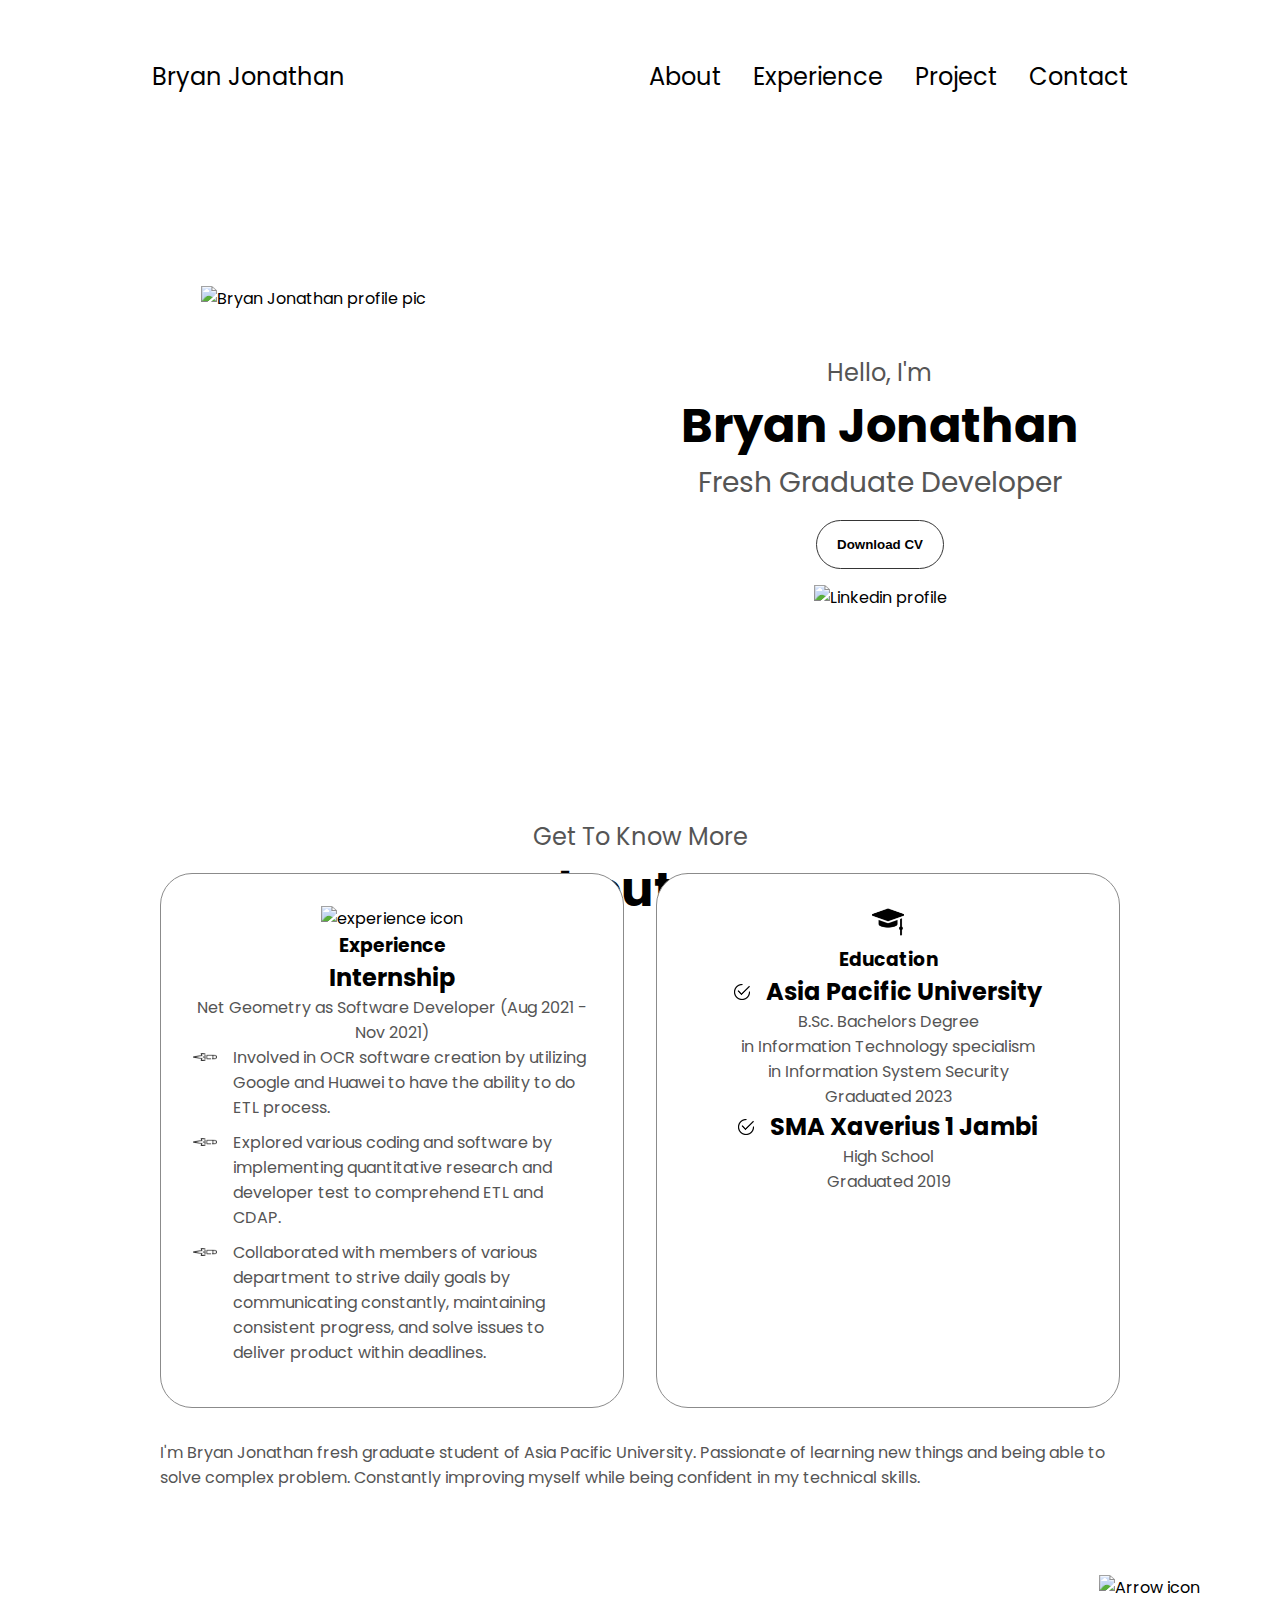
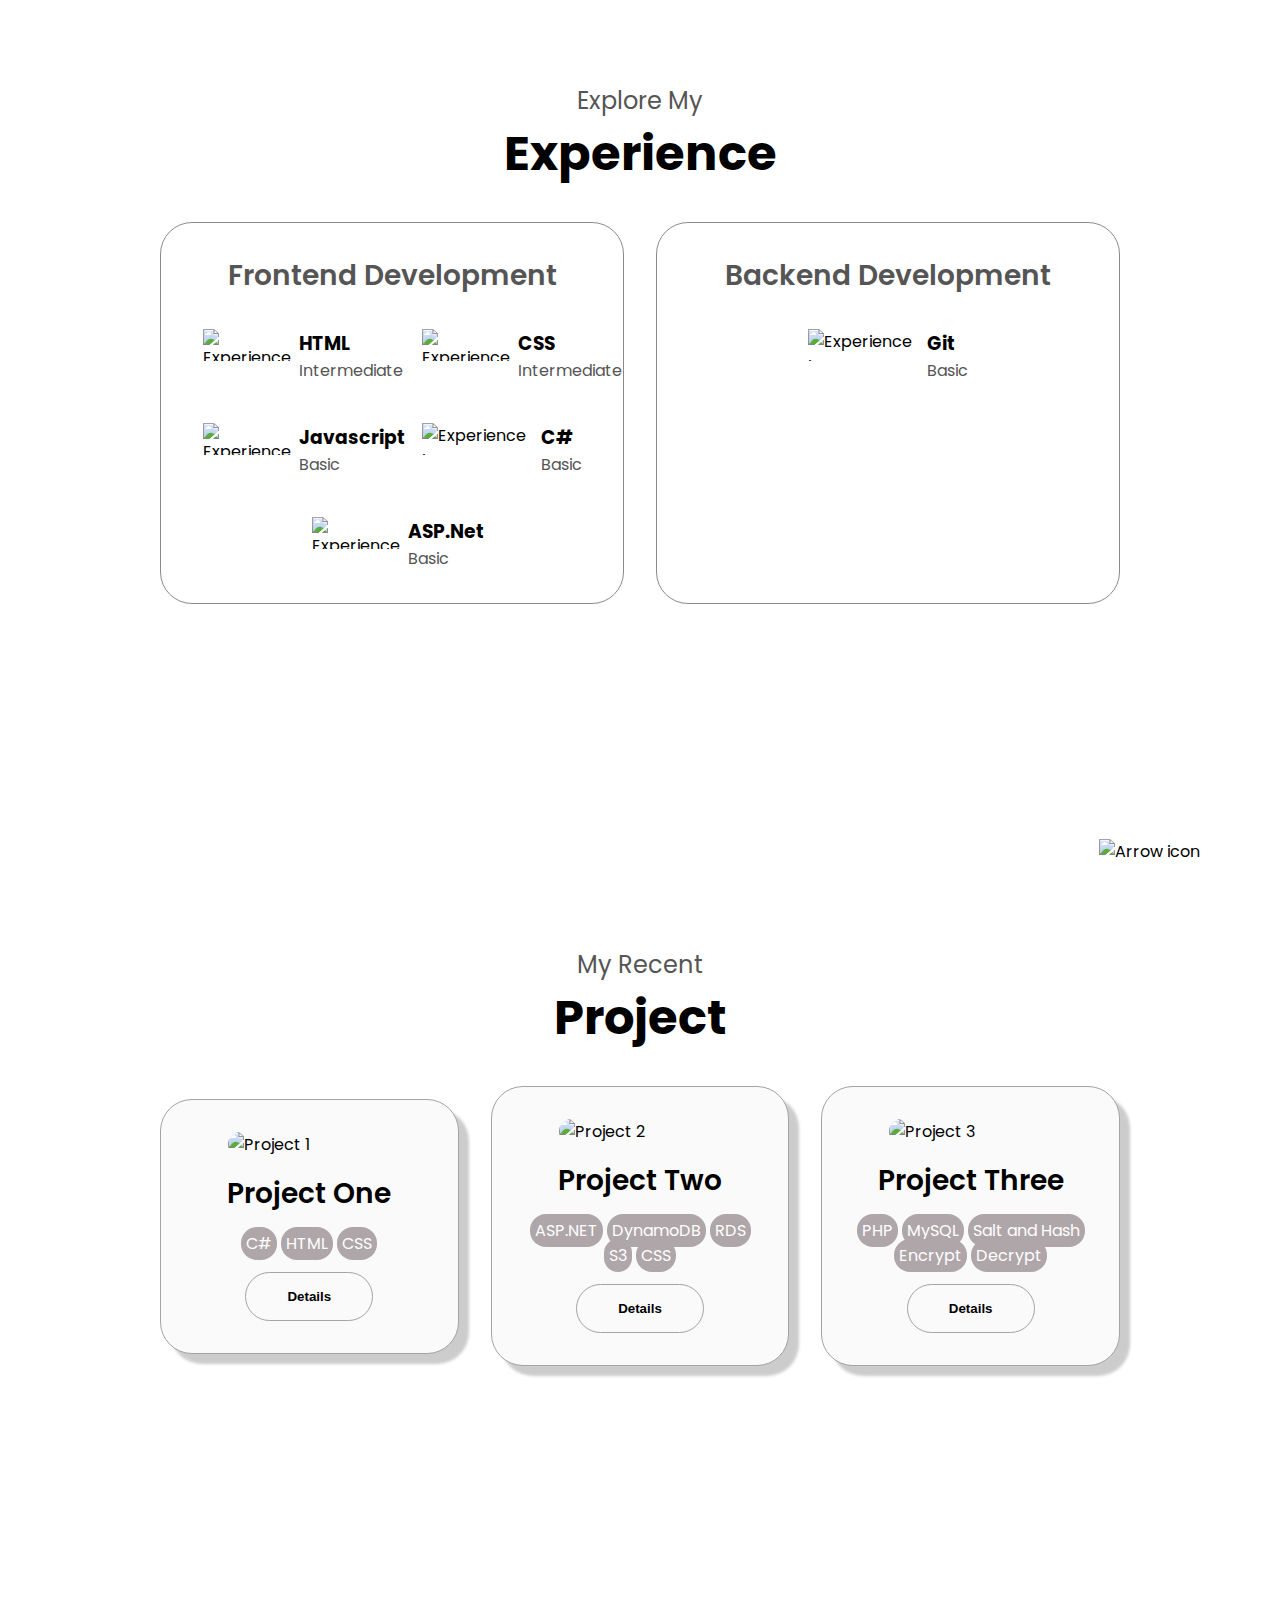
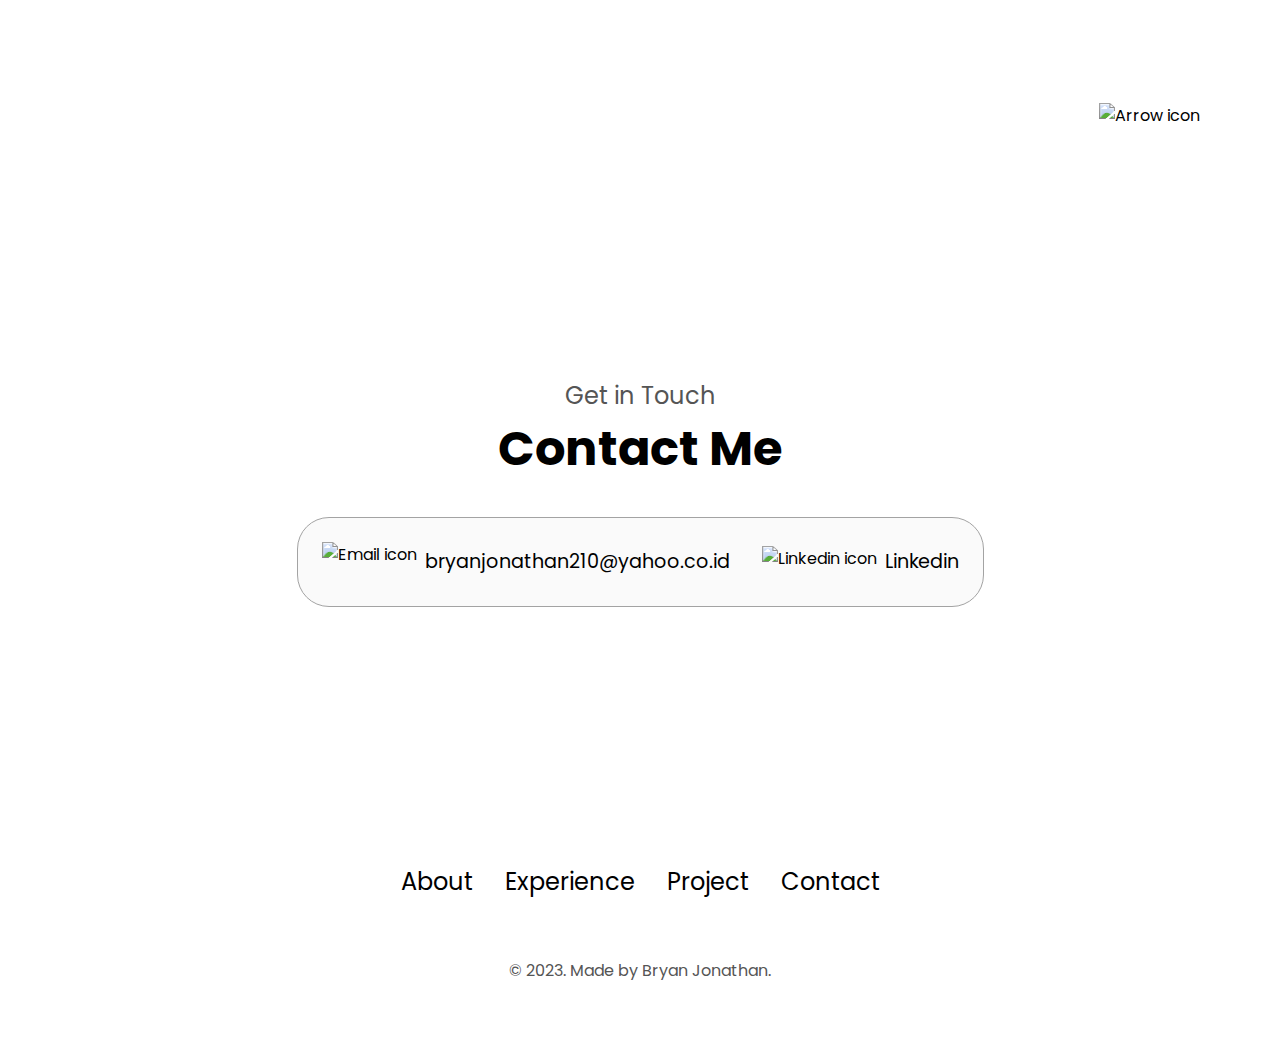
==== index.html @ 46d8b7a0 "doneportofolio" ====
<!DOCTYPE html>
<html lang="en">
<head>
    <meta charset="UTF-8">
    <meta name="viewport" content="width=device-width, initial-scale=1.0">
    <title>Portfolio</title>
    <link rel="stylesheet" href="style.css">
    <link rel="stylesheet" href="mediaqueries.css">
</head>
<body>
    <nav id="desktop-nav">
        <div class="logo">Bryan Jonathan</div>
        <div>
            <ul class="nav-links">
                <li><a href="#about">About</a></li>
                <li><a href="#experience">Experience</a></li>
                <li><a href="#projects">Project</a></li>
                <li><a href="#contact">Contact</a></li>
            </ul>
        </div>
    </nav>
    <nav id="list-nav">
        <div class="logo">Bryan Jonathan</div>
        <div class="list-menu">
            <div class="list-icon" onclick="toggleMenu()">
                <span></span>
                <span></span>
                <span></span>
            </div>
            <div class="menu-links">
                <li><a href="#about" onclick="toggleMenu()">About</a></li>
                <li><a href="#experience" onclick="toggleMenu()">Experience</a></li>
                <li><a href="#projects" onclick="toggleMenu()">Project</a></li>
                <li><a href="#contact" onclick="toggleMenu()">Contact</a></li>
            </div>
        </div>
    </nav>
    <section id="profile">
        <div class="profile_pic-container">
            <img src="./assets/profile-pic.png" alt="Bryan Jonathan profile pic">
        </div>
        <div class="section_text">
            <P class="section_text_p1">Hello, I'm</P>
            <h1 class="title">Bryan Jonathan</h1>
            <p class="section_text_p2">Fresh Graduate Developer</p>
            <div class="btn-container">
                <button class="btn btn-color-2" onclick="window.open('./assets/Bryan-Jonathan-CV.pdf')">Download CV</button>
                <!--<button class="btn btn-color-1" onclick="location.href='./#contact'">Contact Me</button>-->
            </div>
            <div id="socials-logo">
                <img src="./assets/linkedin.png" alt="Linkedin profile" class="icon" onclick="location.href='https://www.linkedin.com/in/BryanJonathan-'">
            </div>
        </div>
    </section>
    <section id="about">
        <p class="section_text_p1">Get To Know More</p>
        <h1 class="title">About Me</h1>
        <div class="section-container">
            <!--<div class="profile_pic-container">
                <img src="./assets/about-pic.png" alt="Profile Picture" class="about-pic">
            </div>-->
            <div class="about-details-container">
                <div class="about-container">
                    <div class="details-container">
                        <img src="./assets/experience.png" alt="experience icon" class="icon">
                        <h3>Experience</h3>
                        <h2>Internship</h2>
                        <p>Net Geometry as Software Developer (Aug 2021 - Nov 2021)</p>
                        <div class="text-container-bullets">
                            <div class="bullet-icon-container">
                                <img src="./assets/bullet.png" alt="bullet icon" class="icon bullet-icon">
                                <p>Involved in OCR software creation by utilizing Google and Huawei to have the ability to do ETL process.</p>
                            </div>
                            <div class="bullet-icon-container">
                                <img src="./assets/bullet.png" alt="bullet icon" class="icon bullet-icon">
                                <p>Explored various coding and software by implementing quantitative research and developer test to comprehend ETL and CDAP.</p>
                            </div>
                            <div class="bullet-icon-container">
                                <img src="./assets/bullet.png" alt="bullet icon" class="icon bullet-icon">
                                <p>Collaborated with members of various department to strive daily goals by communicating constantly, maintaining consistent progress, and solve issues to deliver product within deadlines.</p>
                            </div>
                        </div>
                    </div>
                    <div class="details-container">
                        <img src="./assets/education.png" alt="education icon" class="icon">
                        <h3>Education</h3>
                        <h2><img src="./assets/check.png" alt="check icon" class="icon check-icon">Asia Pacific University</h2>
                        <p>B.Sc. Bachelors Degree <br>in Information Technology specialism</p>
                        <p>in Information System Security</p>
                        <p>Graduated 2023</p>
                        <h2><img src="./assets/check.png" alt="check icon" class="icon check-icon">SMA Xaverius 1 Jambi</h2>
                        <p>High School</p>
                        <p>Graduated 2019</p>
                    </div>
                </div>
                <div class="text-container">
                    <p>I'm Bryan Jonathan fresh graduate student of Asia Pacific University. Passionate of learning new things and being able to solve complex problem. Constantly improving myself while being confident in my technical skills.</p>
                </div>
            </div>
        </div>
        <img src="./assets/arrow.png" alt="Arrow icon" class="arrow icon" onclick="location.href='./#experience'">
    </section>
    <section id="experience">
        <p class="section_text_p1">Explore My</p>
        <h1 class="title">Experience</h1>
        <div class="experience-details-container">
            <div class="about-container">
                <div class="details-container">
                    <h2 class="experience-sub-title">Frontend Development</h2>
                    <div class="article-container">
                        <article>
                            <img src="./assets/checkmark.png" alt="Experience icon" class="icon">
                            <div>
                                <h3>HTML</h3>
                                <p>Intermediate</p>
                            </div>
                        </article>
                        <article>
                            <img src="./assets/checkmark.png" alt="Experience icon" class="icon">
                            <div>
                                <h3>CSS</h3>
                                <p>Intermediate</p>
                            </div>
                        </article>
                        <article>
                            <img src="./assets/checkmark.png" alt="Experience icon" class="icon">
                            <div>
                                <h3>Javascript</h3>
                                <p>Basic</p>
                            </div>
                        </article>
                        <article>
                            <img src="./assets/checkmark.png" alt="Experience icon" class="icon">
                            <div>
                                <h3>C#</h3>
                                <p>Basic</p>
                            </div>
                        </article>
                        <article>
                            <img src="./assets/checkmark.png" alt="Experience icon" class="icon">
                            <div>
                                <h3>ASP.Net</h3>
                                <p>Basic</p>
                            </div>
                        </article>
                    </div>
                </div>
                <div class="details-container">
                    <h2 class="experience-sub-title">Backend Development</h2>
                    <div class="article-container">
                        <article>
                            <img src="./assets/checkmark.png" alt="Experience icon" class="icon">
                            <div>
                                <h3>Git</h3>
                                <p>Basic</p>
                            </div>
                        </article>
                    </div>
                </div>
            </div>
        </div>
        <img src="./assets/arrow.png" alt="Arrow icon" class="arrow icon" onclick="location.href='./#projects'">
    </section>
    <section id="projects">
        <p class="section_text_p1">My Recent</p>
        <h1 class="title">Project</h1>
        <div class="experience-details-container">
            <div class="about-container">
                <div class="details-container color-container container-shadow">
                    <div class="article-container">
                        <img src="./assets/project-1.png" alt="Project 1" class="project-img">
                    </div>
                    <h3 class="experience-sub-title project-title">Project One</h3>
                    <div class="title-container">
                        <p>
                            <span class="title-border">C#</span>
                            <span class="title-border">HTML</span>
                            <span class="title-border">CSS</span>
                        </p>
                    </div>
                    <div class="btn-container">
                        <button class="btn btn-color-2 project-btn" onclick="location.href='project1.html'">
                            Details
                        </button>
                        <!--<button class="btn btn-color-2 project-btn" onclick="location.href=''">
                            Live Demo
                        </button>-->
                    </div>
                </div>
                <div class="details-container color-container container-shadow">
                    <div class="article-container">
                        <img src="./assets/project-2.png" alt="Project 2" class="project-img">
                    </div>
                    <h2 class="experience-sub-title project-title">Project Two</h2>
                    <div class="title-container">
                        <p>
                            <span class="title-border">ASP.NET</span>
                            <span class="title-border">DynamoDB</span>
                            <span class="title-border">RDS</span>
                            <span class="title-border">S3</span>
                            <span class="title-border">CSS</span>
                        </p>
                    </div>
                    <div class="btn-container">
                        <button class="btn btn-color-2 project-btn" onclick="location.href='project2.html'">
                            Details
                        </button>
                        <!--<button class="btn btn-color-2 project-btn" onclick="location.href=''">
                            Live Demo
                        </button>-->
                    </div>
                </div>
                <div class="details-container color-container container-shadow">
                    <div class="article-container">
                        <img src="./assets/project-3.png" alt="Project 3" class="project-img">
                    </div>
                    <h2 class="experience-sub-title project-title">Project Three</h2>
                    <div class="title-container">
                        <p>
                            <span class="title-border">PHP</span>
                            <span class="title-border">MySQL</span>
                            <span class="title-border">Salt and Hash</span>
                            <span class="title-border">Encrypt</span>
                            <span class="title-border">Decrypt</span>
                        </p>
                    </div>
                    <div class="btn-container">
                        <button class="btn btn-color-2 project-btn" onclick="location.href='project3.html'">
                            Details
                        </button>
                        <!--<button class="btn btn-color-2 project-btn" onclick="location.href=''">
                            Live Demo
                        </button>-->
                    </div>
                </div>
            </div>
        </div>
        <img src="./assets/arrow.png" alt="Arrow icon" class="arrow icon" onclick="location.href='./#contact'">
    </section>
    <section id="contact">
        <p class="section_text_p1">Get in Touch</p>
        <h1 class="title">Contact Me</h1>
        <div class="contact-info-upper-container">
            <div class="contact-info-container">
                <img src="./assets/email.png" alt="Email icon" class="icon contact-icon email-icon">
                <p><a href="mailto:bryanjonathan210@yahoo.co.id">bryanjonathan210@yahoo.co.id</a></p>
            </div>
            <div class="contact-info-container">
                <img src="./assets/linkedin.png" alt="Linkedin icon" class="icon contact-icon">
                <p><a href="https://www.linkedin.com/in/BryanJonathan-">Linkedin</a></p>
            </div>
        </div>
    </section>
    <footer>
        <nav>
            <div class="nav-links-container">
                <ul class="nav-links">
                    <li><a href="#about">About</a></li>
                    <li><a href="#experience">Experience</a></li>
                    <li><a href="#projects">Project</a></li>
                    <li><a href="#contact">Contact</a></li>
                </ul>
            </div>
        </nav>
        <p>&#169; 2023. Made by Bryan Jonathan.</p>
    </footer>
    <script src="script.js"></script>
</body>
</html>
---- style.css ----
@import url('https://fonts.googleapis.com/css2?family=Poppins:wght@300;400;500;600&display=swap');

* {
    margin: 0;
    padding: 0;
}

body{
    font-family: 'Poppins', sans-serif;
}

html{
    scroll-behavior: smooth;
}

p{
    color: rgb(85, 85, 85)
}

/*transtion*/
a, .btn{
    transition: all 300ms ease;
}

/*desktop nav*/
nav, .nav-links{
    display: flex;
}

nav{
    justify-content: space-around;
    align-items: center;
    height: 17vh;
}

.nav-links{
    gap: 2rem;
    list-style: none;
    font-size: 1.5rem;
}

a{
    color:black;
    text-decoration: none;
    text-decoration-color: white;
}

a:hover{
    color:grey;
    text-decoration: underline;
    text-underline-offset: 0.5rem;
    text-decoration-color: rgb(181,181,181);
}

.logo{
    font-size: 1.5rem;
}

.logo:hover{
    cursor: default;
}

/* list menu */
#list-nav{
    display: none;
}

.list-menu{
    position: relative;
    display: inline-block;
}

.list-icon{
    display: flex;
    flex-direction: column;
    justify-content: space-between;
    height: 24px;
    width: 30px;
    cursor: pointer;
}

.list-icon span{
    width: 100%;
    height: 2px;
    background-color: black;
    transition: all 0.3 ease-in-out;
}

.menu-links {
    position: absolute;
    top: 100%;
    right: 0;
    background-color: white;
    width: fit-content;
    max-height: 0;
    overflow: hidden;
    transition: all 0.3 ease-in-out;
}

.menu-links a{
    display: block;
    padding: 10 px;
    text-align: center;
    font-size: 1.5rem;
    color: black;
    text-decoration: none;
    transition: all 0.3 ease-in-out;
}

.menu-links li{
    list-style: none;
}

.menu-links.open{
    max-height: 300px;
}

.list-icon.open span:first-child{
    transform: rotate(45deg) translate(10px, 5px);
}

.list-icon.open span:nth-child(2){
    opacity: 0;
}

.list-icon.open span:last-child{
    transform: rotate(-45deg) translate(10px, -5px);
}

.list-icon span:first-child{
    transform: none;
}

.list-icon span:first-child{
    opacity: 1;
}

.list-icon span:first-child{
    transform: none;
}

/* profile section*/

section{
    padding-top: 4vh;
    height: 96vh;
    margin: 0 10rem;
    box-sizing: border-box;
    /*to make it not overlap each other*/
    min-height: fit-content;
}

.section-container{
    display: flex;
}

/* profile */

#profile{
    display: flex;
    justify-content: center;
    gap: 5rem;
    height: 70vh;
}

.profile_pic-container{
    display: flex;
    height: 400px;
    width: 400px;
    margin: auto 0;
}

.section_text{
    align-self: center;
    text-align: center;
}

.section_text_p {
    font-weight: 600;
}

.section_text_p1 {
    font-size: 1.5rem;
    text-align: center;
}

.section_text_p2 {
    font-size: 1.75rem;
    margin-bottom: 1rem;
}

.title{
    font-size: 3rem;
    text-align: center;
}

#socials-logo{
    display: flex;
    justify-content: center;
    margin-top: 1rem;
    gap: 1rem;
}

/* Icon */

.icon {
    cursor: pointer;
    height: 2rem;
}

/* Button */

.btn-container{
    display: flex;
    justify-content: center;
    gap: 1rem;
}

.btn{
    font-weight: 600;
    transform: all 300ms ease;
    padding: 1rem;
    width: 8rem;
    border-radius: 2rem;
}

.btn-color-1, .btn-color-2{
    border: rgb(53,53,53) 0.1rem solid;
}

.btn-color-1:hover, .btn-color-2:hover{
    cursor: pointer;
}

.btn-color-1, .btn-color-2:hover{
    background: rgb(53,53,53);
    color: white;
}

.btn-color-1:hover{
    background: rgb(0,0,0);
}

.btn-color-2{
    background: none;
}

.btn-color-2:hover{
    border: rgb(255,255,255) 0.1rem solid;
}

.btn-container{
    gap: 1rem;
}

/* about section */

#about {
    position: relative;
}

.about-container{
    gap: 2rem;
    margin-bottom: 2rem;
    margin-top: 2rem;
}

.about-details-container{
    justify-content: center;
    flex-direction: column;
}

.about-container,.about-details-container{
    display: flex;
}

.about-pic{
    border-radius: 2rem;
}

.arrow {
    position: absolute;
    right: -5rem;
    bottom: 2.5rem;
}

.details-container{
    padding: 2rem;
    flex: 1;
    background: white;
    border-radius: 2rem;
    border: rgb(53, 53, 53) 0.1rem solid;
    border-color: rgb(139, 139, 139);
    text-align: center;
}

.text-container-bullets{
    text-align: left;
}

.section-container{
    padding-top: 2rem;
    gap: 4rem;
    height: 50%;
}

.profile_pic-container {
    height: 400px;
    width: 400px;
    margin: auto 0;
}

.bullet-icon-container{
    display: flex;
    margin-bottom: 10px;
}

.bullet-icon{
    cursor: default;
    height: 1.5rem;
    margin-right: 1rem;
}

.bullet-icon img{
    margin-right: 10;
}

.check-icon{
    cursor: default;
    height: 1rem;
    margin-right: 1rem;
}

/* Experience */

#experience {
    position: relative;
}

.experience-sub-title{
    color: rgb(85, 85, 85);
    font-weight: 600;
    font-size: 1.75rem;
    margin-bottom: 2rem;
}

.experience-details-container{
    display: flex;
    justify-content: center;
    flex-direction: column;
}

.article-container {
    display: flex;
    text-align: initial;
    /*to make them side by side or wrap on each other base of container*/
    flex-wrap: wrap;
    flex-direction: row;
    gap: 2.5rem;
    justify-content: space-around;
}

article{
    display: flex;
    width: 10rem;
    justify-content: space-around;
    gap: 0.5rem;
}

article .icon{
    cursor: default;
}

/* Project */

#projects{
    position: relative;
}

.color-container{
    border-color: rgb(163,163,163);
    background: rgb(250, 250, 250);
    margin: auto;
}

.project-img{
    border-radius: 2rem;
    width: 70%;
    height: 70%;
}

.project-title{
    margin: 1rem;
    color: black;
}

.project-btn{
    color: black;
    border-color: rgb(163, 163, 163);
}

.container-shadow{
    box-shadow: 10px 10px 3px rgba(0, 0, 0, 0.2);
}

.title-container{
    padding-bottom: 1rem;
}

.title-border{
    color: #fff;
    background-color: #afa6a9;
    /*border: 1px solid #5f5e5e;*/
    border-radius: 1rem;
    padding: 5px;
}

/* Contact */

#contact{
    display: flex;
    justify-content: center;
    flex-direction: column;
    height: 70vh;
}

.contact-info-upper-container{
    display: flex;
    justify-content: center;
    border-radius: 2rem;
    border: rgb(53, 53, 53) 0.1rem solid;
    border-color: rgb(163, 163, 163);
    background: rgb(250, 250, 250);
    margin: 2rem auto;
    padding: 0.5rem;
}

.contact-info-container{
    display: flex;
    align-items: center;
    justify-content: center;
    gap: 0.5rem;
    margin: 1rem;
}

.contact-info-container p{
    font-size: larger;
}

.contact-icon {
    cursor: default;
}

.email-icon {
    height: 2.5rem;
}

/* Footer */

footer{
    height: 26vh;
    margin: 0 1rem;
}

footer p{
    text-align: center;
}

/* project1 */

.bakery-title {
    padding-top: 3rem;
    font-size: larger;
    font-size: 4rem;
    text-align: center;
}

.p_bakery{
    font-size: large;
    padding-top: 3rem;
    text-align: center;
}

.title-project{
    padding-top: 8rem;
    font-size: larger;
    font-size: 2rem;
    text-align: center;
    padding-right: 35rem;
    padding-bottom: 3rem;
}

.bakery-container{
    padding: 2rem;
    flex: 1;
    background: white;
    border-radius: 2rem;
    border: rgb(53, 53, 53) 0.1rem solid;
    border-color: rgb(139, 139, 139);
    text-align: center;
    width: 700px;
    height: 390px;
}

.bakery-shadow{
    box-shadow: 10px 10px 3px rgba(0, 0, 0, 0.2);
}

.p1-container{
    display: flex;
    justify-content: center;
    align-items: center;
}

.p1_bakery{
    font-size: 1.1rem;
    padding-top: 2rem;
    margin-left: 29%;
    margin-right: 29%;
    text-align: justify;
    line-height: 2rem;
}

.footer-container{
    padding-top: 4rem;
}

.myslider{
    position: relative;
    display: flex;
    /* to set image size*/
    aspect-ratio: 16/9;
    overflow-x: hidden;
    scroll-snap-type: x mandatory;
    scroll-behavior: smooth;
    box-shadow: 0 1.5rem 3rem -0.75rem hsla(0,0%,0%,0.25);
    border-radius: 0.5rem;
    display: none;
    overflow: hidden;
}

.myslider img{
    width: 100%;
    height: 100%;
    object-fit: contain;
}

.slidercontainer{
    position: relative;
}

.prev,.next{
    position: absolute;
    top: 35%;
    transform: translateY(50%);
    padding: 14px;
    color: black;
    font-size: 24px;
    transition: 0.1s;
    border-radius: 3px;
    user-select: none;
    cursor: pointer;
}

.next{
    right: -30px;
}

.prev{
    left: -30px;
}

.dotsbox{
    display: flex;
    align-items: center;
    justify-content: flex-end;
    column-gap: 1rem;
    position: absolute;
    left: 50%;
    transform: translateX(-50%);
}

.dot{
    width: 0.5rem;
    height: 0.5rem;
    border: 3px solid black;
    border-radius: 50%;
    cursor: pointer;
    opacity: 0.75;
    transition: opacity ease 250ms;
}

.active, dot:hover{
    border-color: #386f94;
}

.fade{
    -webkit-animation-name: fade;
    -webkit-animation-duration: 1.5s;
    animation-name: fade;
    animation-duration: 1.5s;
}

@-webkit-keyframes fade{
    from{opacity: 0.8}
    to{
        opacity: 1;
    }
}
@keyframes fade{
    from{opacity: 0.8}
    to{
        opacity: 1;
    }
}

.txt{
    font-size: 14px;
    position: flex;
    color: black;
    letter-spacing: 2px;
    line-height: 35px;
    top: -1%;
    left: 50%;
    text-align: center;
    /*-webkit-animation-name: posi;
    -webkit-animation-duration: 2s;
    animation-name: posi;
    animation-duration: 2s;*/
    z-index: 1;
}

@-webkit-keyframes posi {
    from{left: 25%;}
    to{left: 15%;}
}
@keyframes posi {
    from{left: 25%;}
    to{left: 15%;}
}
/*
img{
    transform: scale(1.5,1.5);
    -webkit-animation-name: zoomin;
    -webkit-animation-duration: 40s;
    animation-name: zoomin;
    animation-duration: 40s;
}

@-webkit-keyframes zoomin{
    from{transform: scale(1,1);}
    to{transform: scale(1.5 1.5);}
}
@keyframes zoomin{
    from{transform: scale(1,1);}
    to{transform: scale(1.5 1.5);}
}*/
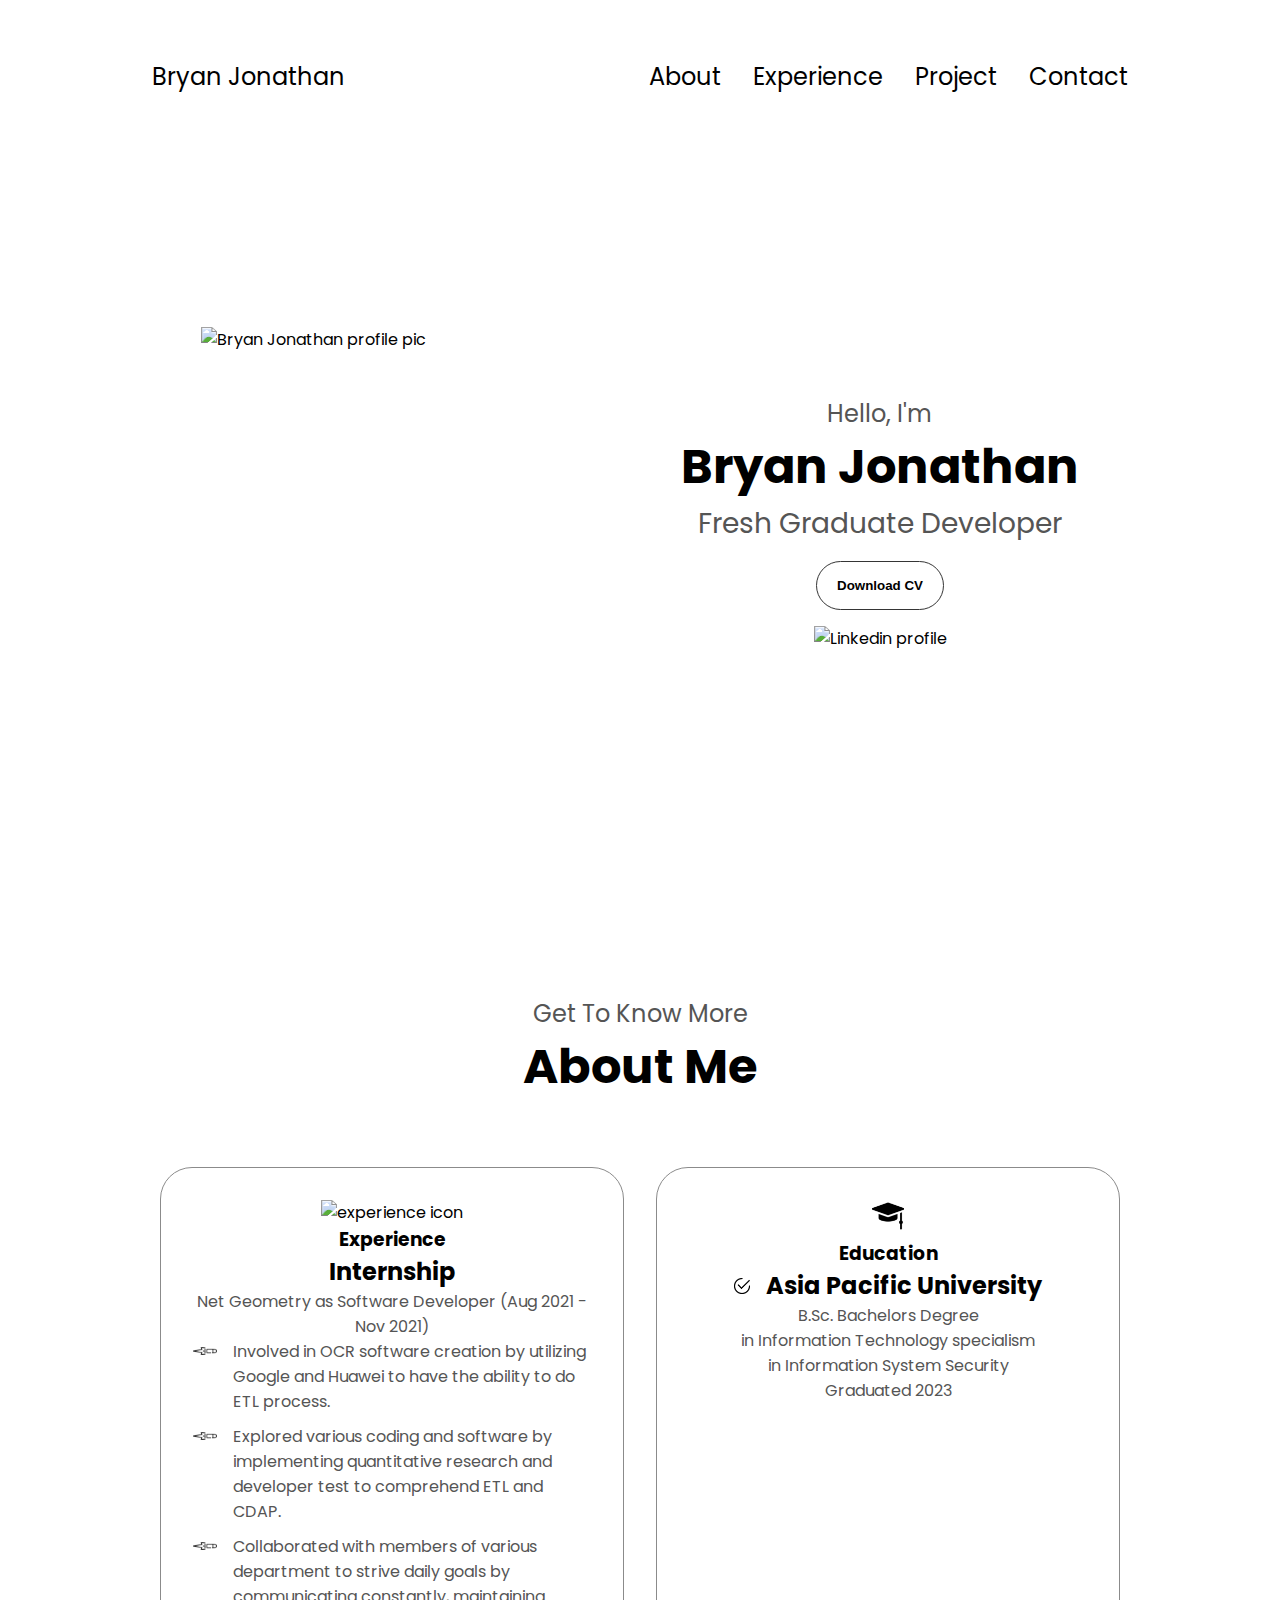
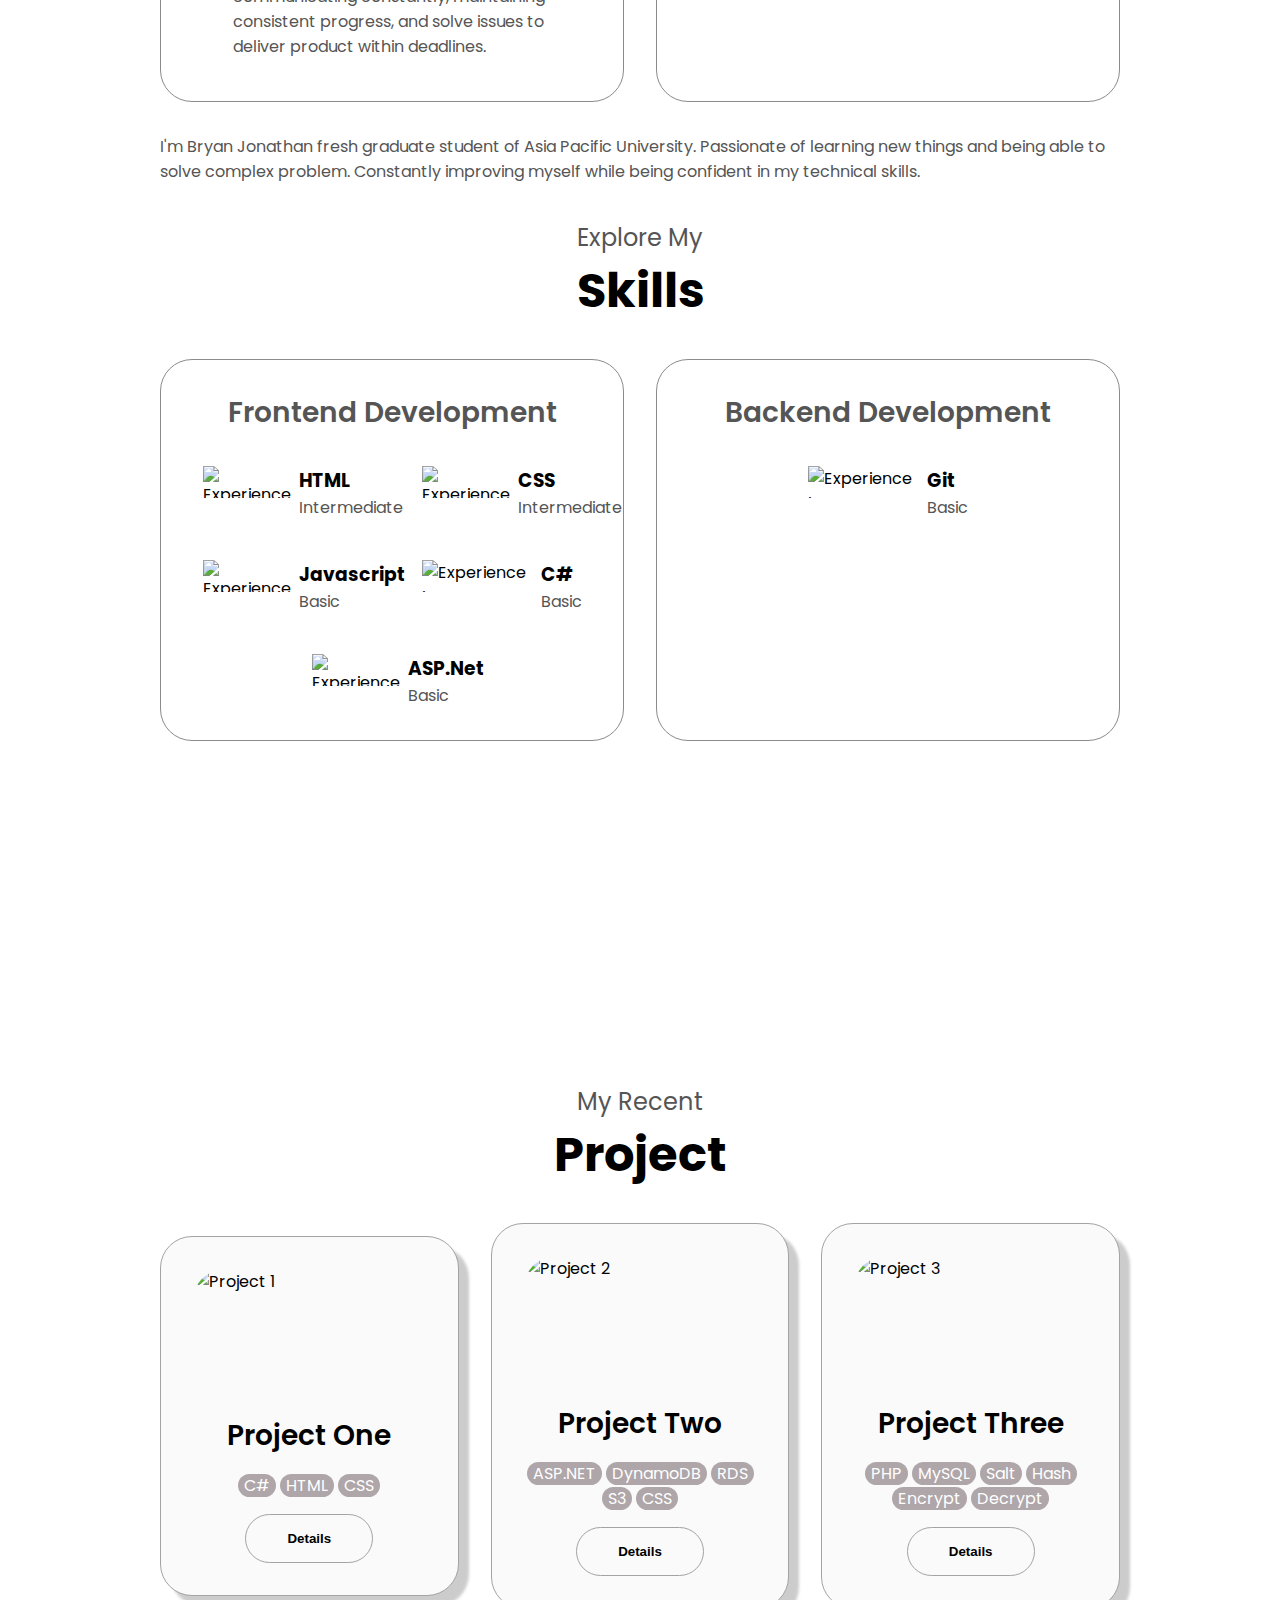
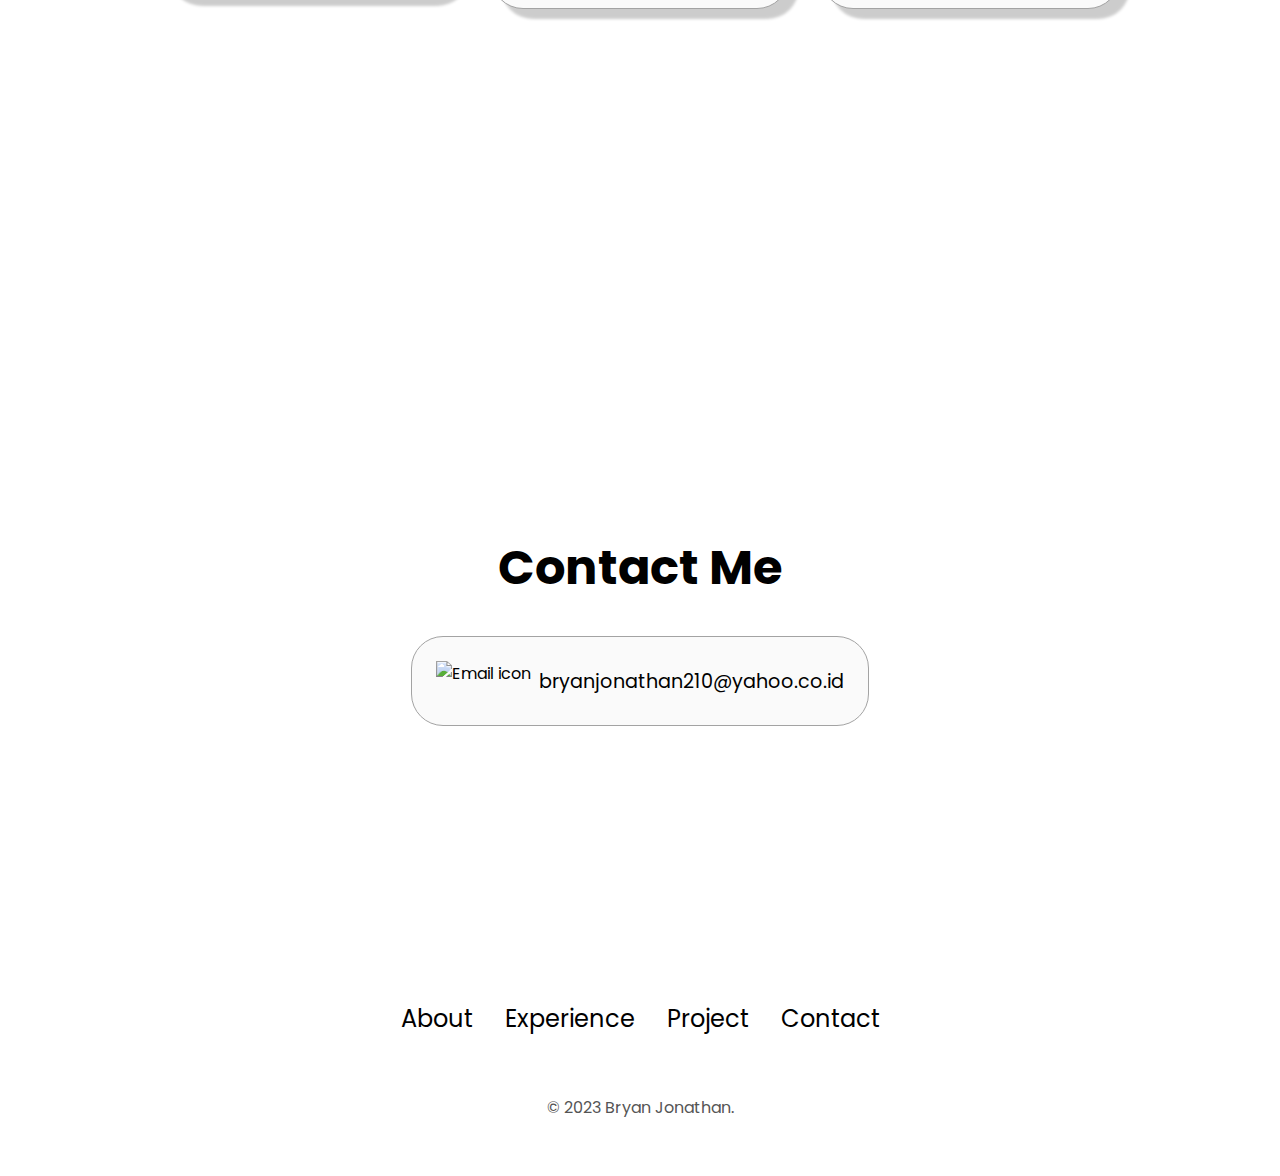
==== commit f779defe: "donefornow." ====
--- a/index.html
+++ b/index.html
@@ -9,7 +9,7 @@
 </head>
 <body>
     <nav id="desktop-nav">
-        <div class="logo">Bryan Jonathan</div>
+        <div class="logo"><a href="index.html">Bryan Jonathan</a></div>
         <div>
             <ul class="nav-links">
                 <li><a href="#about">About</a></li>
@@ -88,9 +88,9 @@
                         <p>B.Sc. Bachelors Degree <br>in Information Technology specialism</p>
                         <p>in Information System Security</p>
                         <p>Graduated 2023</p>
-                        <h2><img src="./assets/check.png" alt="check icon" class="icon check-icon">SMA Xaverius 1 Jambi</h2>
+                        <!--<h2><img src="./assets/check.png" alt="check icon" class="icon check-icon">SMA Xaverius 1 Jambi</h2>
                         <p>High School</p>
-                        <p>Graduated 2019</p>
+                        <p>Graduated 2019</p>-->
                     </div>
                 </div>
                 <div class="text-container">
@@ -98,11 +98,11 @@
                 </div>
             </div>
         </div>
-        <img src="./assets/arrow.png" alt="Arrow icon" class="arrow icon" onclick="location.href='./#experience'">
+        <!--<img src="./assets/arrow.png" alt="Arrow icon" class="arrow icon" onclick="location.href='./#experience'">-->
     </section>
     <section id="experience">
         <p class="section_text_p1">Explore My</p>
-        <h1 class="title">Experience</h1>
+        <h1 class="title">Skills</h1>
         <div class="experience-details-container">
             <div class="about-container">
                 <div class="details-container">
@@ -159,7 +159,7 @@
                 </div>
             </div>
         </div>
-        <img src="./assets/arrow.png" alt="Arrow icon" class="arrow icon" onclick="location.href='./#projects'">
+        <!--<img src="./assets/arrow.png" alt="Arrow icon" class="arrow icon" onclick="location.href='./#projects'">-->
     </section>
     <section id="projects">
         <p class="section_text_p1">My Recent</p>
@@ -167,7 +167,7 @@
         <div class="experience-details-container">
             <div class="about-container">
                 <div class="details-container color-container container-shadow">
-                    <div class="article-container">
+                    <div class="article-container  project-container">
                         <img src="./assets/project-1.png" alt="Project 1" class="project-img">
                     </div>
                     <h3 class="experience-sub-title project-title">Project One</h3>
@@ -188,7 +188,7 @@
                     </div>
                 </div>
                 <div class="details-container color-container container-shadow">
-                    <div class="article-container">
+                    <div class="article-container  project-container">
                         <img src="./assets/project-2.png" alt="Project 2" class="project-img">
                     </div>
                     <h2 class="experience-sub-title project-title">Project Two</h2>
@@ -211,7 +211,7 @@
                     </div>
                 </div>
                 <div class="details-container color-container container-shadow">
-                    <div class="article-container">
+                    <div class="article-container  project-container">
                         <img src="./assets/project-3.png" alt="Project 3" class="project-img">
                     </div>
                     <h2 class="experience-sub-title project-title">Project Three</h2>
@@ -219,7 +219,8 @@
                         <p>
                             <span class="title-border">PHP</span>
                             <span class="title-border">MySQL</span>
-                            <span class="title-border">Salt and Hash</span>
+                            <span class="title-border">Salt</span>
+                            <span class="title-border">Hash</span>
                             <span class="title-border">Encrypt</span>
                             <span class="title-border">Decrypt</span>
                         </p>
@@ -235,20 +236,20 @@
                 </div>
             </div>
         </div>
-        <img src="./assets/arrow.png" alt="Arrow icon" class="arrow icon" onclick="location.href='./#contact'">
+        <!--<img src="./assets/arrow.png" alt="Arrow icon" class="arrow icon" onclick="location.href='./#contact'">-->
     </section>
     <section id="contact">
-        <p class="section_text_p1">Get in Touch</p>
+        <!--<p class="section_text_p1">Get in Touch</p>-->
         <h1 class="title">Contact Me</h1>
         <div class="contact-info-upper-container">
             <div class="contact-info-container">
                 <img src="./assets/email.png" alt="Email icon" class="icon contact-icon email-icon">
                 <p><a href="mailto:bryanjonathan210@yahoo.co.id">bryanjonathan210@yahoo.co.id</a></p>
             </div>
-            <div class="contact-info-container">
+            <!--<div class="contact-info-container">
                 <img src="./assets/linkedin.png" alt="Linkedin icon" class="icon contact-icon">
                 <p><a href="https://www.linkedin.com/in/BryanJonathan-">Linkedin</a></p>
-            </div>
+            </div>-->
         </div>
     </section>
     <footer>
@@ -262,7 +263,7 @@
                 </ul>
             </div>
         </nav>
-        <p>&#169; 2023. Made by Bryan Jonathan.</p>
+        <p>&#169; 2023 Bryan Jonathan.</p>
     </footer>
     <script src="script.js"></script>
 </body>
--- a/style.css
+++ b/style.css
@@ -385,8 +385,16 @@
 
 .project-img{
     border-radius: 2rem;
-    width: 70%;
-    height: 70%;
+    width: 100%;
+    height: 100%;
+    object-fit: contain;
+}
+
+.project-container{
+    display: flex;
+    max-width: 100%;
+    height: 100%;
+    aspect-ratio: 16/9;
 }
 
 .project-title{
@@ -412,7 +420,7 @@
     background-color: #afa6a9;
     /*border: 1px solid #5f5e5e;*/
     border-radius: 1rem;
-    padding: 5px;
+    padding: 0 6px;
 }
 
 /* Contact */
@@ -533,7 +541,7 @@
     overflow-x: hidden;
     scroll-snap-type: x mandatory;
     scroll-behavior: smooth;
-    box-shadow: 0 1.5rem 3rem -0.75rem hsla(0,0%,0%,0.25);
+    /*box-shadow: 0 1.5rem 3rem -0.75rem hsla(0,0%,0%,0.25);*/
     border-radius: 0.5rem;
     display: none;
     overflow: hidden;
--- a/mediaqueries.css
+++ b/mediaqueries.css
@@ -0,0 +1,176 @@
+@media screen and (max-width: 1400px) {
+    #profile{
+        height: 79vh;
+        margin-bottom: 6rem;
+    }
+    .about-container, .bakery-container{
+        flex-wrap: wrap;
+    }
+    .socials-logo{
+        padding-bottom: 0;
+    }
+    #about{
+        height: auto;
+    }
+
+    .p1_bakery{
+        padding-top: 2rem;
+        font-size: 18px;
+        text-align: justify;
+        margin-left: 18px;
+        margin-right: 18px;
+        line-height: 1.8rem;
+    }
+    .title-project{
+        padding-right: 0px;
+    }
+}
+
+
+@media screen and (max-width: 1200px) {
+    #desktop-nav{
+        display: none;
+    }
+    #list-nav{
+        display: flex;
+    }
+    #experience, .experience-details-container{
+        margin-top: 2rem;
+    }
+    #profile, .section-container{
+        display: block;
+    }
+    .arrow{
+        display: none;
+    }
+    section, .section-container{
+        height: fit-content;
+    }
+    section{
+        margin: 0 5%;
+    }
+    .profile_pic-container{
+        width: 275px;
+        height: 275px;
+        margin: 0 auto 2rem;
+    }
+    .about-container, .bakery-container{
+        margin-top: 0;
+    }
+    #contact{
+        height: 40vh;
+    }
+    #profile{
+        height: auto;
+        margin-bottom: 0;
+    }
+}
+
+@media screen and (max-width: 600px) {
+    #contact, footer{
+        height: 40vh;
+    }
+    #profile{
+        height: 83vh;
+        margin-bottom: 0;
+    }
+    article{
+        font-size: 1rem;
+    }
+    footer nav{
+        height: fit-content;
+        margin-bottom: 2rem;
+    }
+    .about-container, .bakery-container, .contact-info-upper-container, .btn-container{
+        flex-wrap: wrap;
+    }
+    .title-container{
+        flex-wrap: wrap;
+    }
+    .contact-info-container{
+        margin: 0;
+    }
+    .contact-info-container p, .nav-links li a{
+        font-size: 1rem;
+    }
+    .experience-sub-title{
+        font-size: 1.25rem;
+    }
+    .logo{
+        font-size: 1.5rem;
+    }
+    .nav-links{
+        flex-direction: column;
+        gap: 0.5rem;
+        text-align: center;
+    }
+    .profile_pic-container{
+        width: auto;
+        height: 46vw;
+        justify-content: center;
+    }
+    .section_text_p2{
+        font-size: 1.25rem;
+    }
+    .title{
+        font-size: 2rem;
+    }
+    .text-container{
+        text-align: justify;
+    }
+    /* bakery/project 1 */
+    .bakery-title, .Educ-title{
+        padding-top: 1rem;
+        font-size: 44px;
+    }
+    .Android-title{
+        padding-top: 1rem;
+        font-size: 30px;
+    }
+    .p_bakery{
+        padding-top: 1.6rem;
+        font-size: 18px;
+        text-align: justify;
+        padding-left: 18px;
+        padding-right: 18px;
+    }
+    .title-project{
+        padding-top: 2rem;
+        padding-right: 18px;
+        padding-bottom: 18px;
+    }
+    .p1_bakery{
+        padding-top: 2rem;
+        font-size: 18px;
+        text-align: justify;
+        margin-left: 18px;
+        margin-right: 18px;
+        line-height: 1.8rem;
+    }
+    .bakery-container{
+        display: flex;
+        gap: 2rem;
+        margin-bottom: 2rem;
+        margin-top: 2rem;
+        position: 0;
+        width: 80%;
+        height: auto;
+
+        aspect-ratio: 0;
+        overflow-x: 0;
+        scroll-snap-type: 0;
+        scroll-behavior: 0;
+        overflow: 0;
+    }
+    .txt{
+        font-size: 6px;
+        position: flex;
+        color: black;
+        letter-spacing: 2px;
+        line-height: 15px;
+        top: -1%;
+        left: 50%;
+        text-align: center;
+        z-index: 1;
+    }
+}